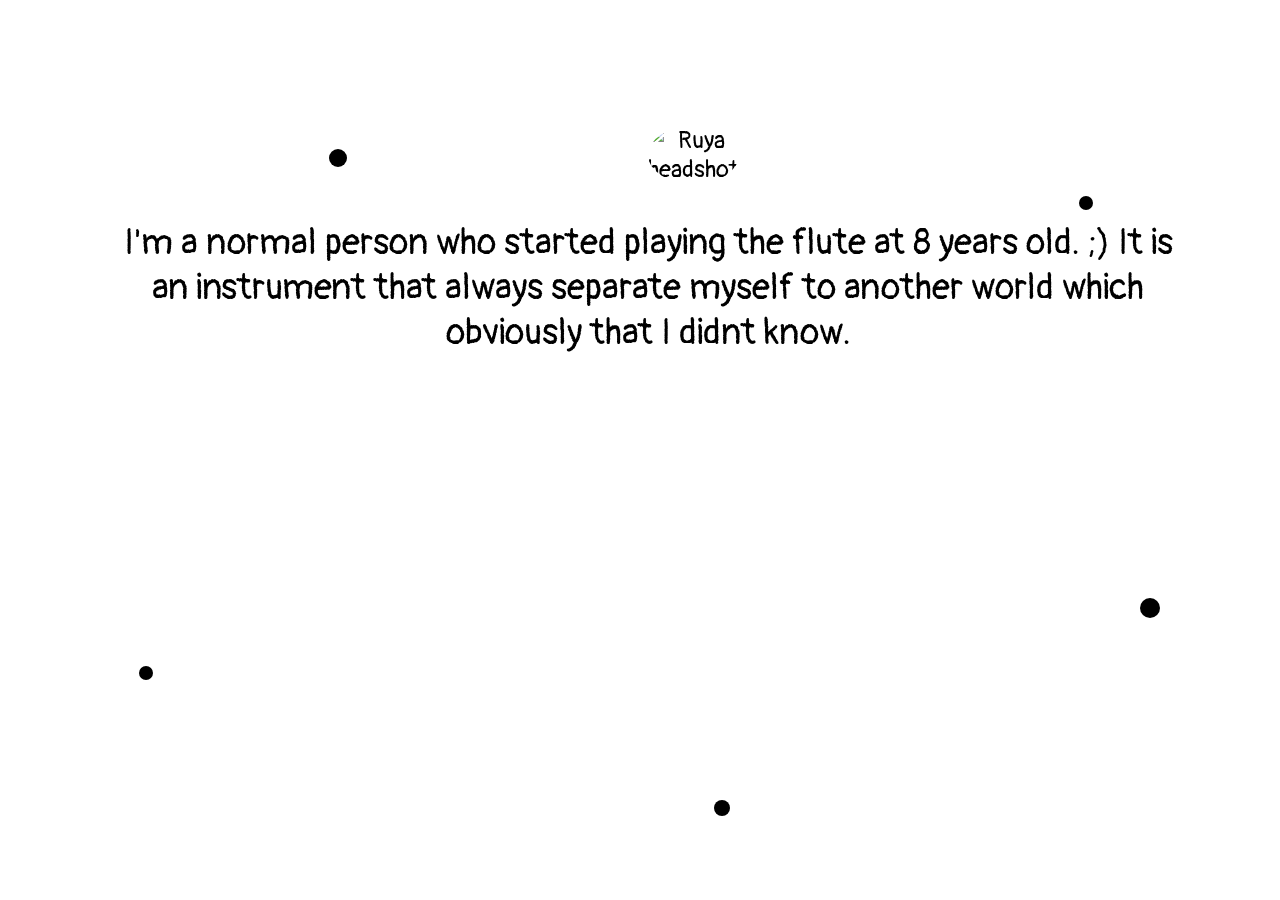
==== templates/index.html @ cdc6890f "imagination reached to a limit, rest" ====
<!DOCTYPE html>
<html>
<head>
    <link rel="stylesheet" href="./main.css"/>
    <link href="https://fonts.googleapis.com/css?family=Solway&display=swap" rel="stylesheet">
    <title>RuyaFlute</title>
</head>
<body >
    <div id="flute-overlay">
        <div class="content"> 
          <img class="img-profile" 
          src= "./RuyaProfile.jpg" 
          alt="Ruya headshot">
          <div class="content">
              <p>I'm a normal person who started playing the flute at 8 years old. ;) It is an instrument that always separate myself to another world which obviously that I didnt know.<p>
          </div>
          <div class="balls" id="ball1"></div>
          <div class="balls" id="ball2"></div>
          <div class="balls" id="ball3"></div>
          <div class="balls" id="ball4"></div>
          <div class="balls" id="ball5"></div>
        </div>
    </div>
</body>
</html>
---- templates/main.css ----
@font-face {
  font-family: 'Pangolin';
  src: url('./Pangolin-Regular.ttf');
}

body {
  background-image: url('Flute.jpg');
  z-index: -1;
}

#flute-overlay {
  position: fixed;
  overflow: scroll;
  z-index: 0;
  width: 100%;
  height: 100%;
  animation-name: dreamy;
  animation-duration: 2s;
  animation-iteration-count: infinite;
}

@keyframes dreamy {
  0% {
    background-color: rgba(245, 216, 238, 0.5);
  }
  20% {
    background-color: rgba(180, 180, 180, 0.5);
  }
  100% {
    background-color: rgba(245, 216, 238, 0.5);
  }
}

.content {
  text-align: center;
  margin-left: 50px;
  margin-right: 50px;
  font-family: 'Pangolin';
  font-size: 1.5em;
}

.img-profile {
  width: 15%;
  border-radius: 50%;
  margin-left: 50%;
  margin-right: 50%;
  margin-top: 10%;
}

.balls{
  border-radius: 50%;
  background: linear-gradient(35deg,black,black);
  position: absolute;
  width: 20px;
  height: 20px;
  margin-top: 50px;
}
#ball1 {
  right: 15%;
  top: 15%;
  transform: scale(0.7);
}
#ball2 {
  left: 25%;
  top: 10%;
  transform: scale(0.9);
}
#ball3 {
  top: 60%;
  right: 10%;
  transform: scale(1);
}
#ball4 {
  left: 55%;
  bottom:10%;
  transform: scale(0.8);
}
#ball5 {
  bottom: 25%;
  left: 10%;
  transform: scale(0.7);
}
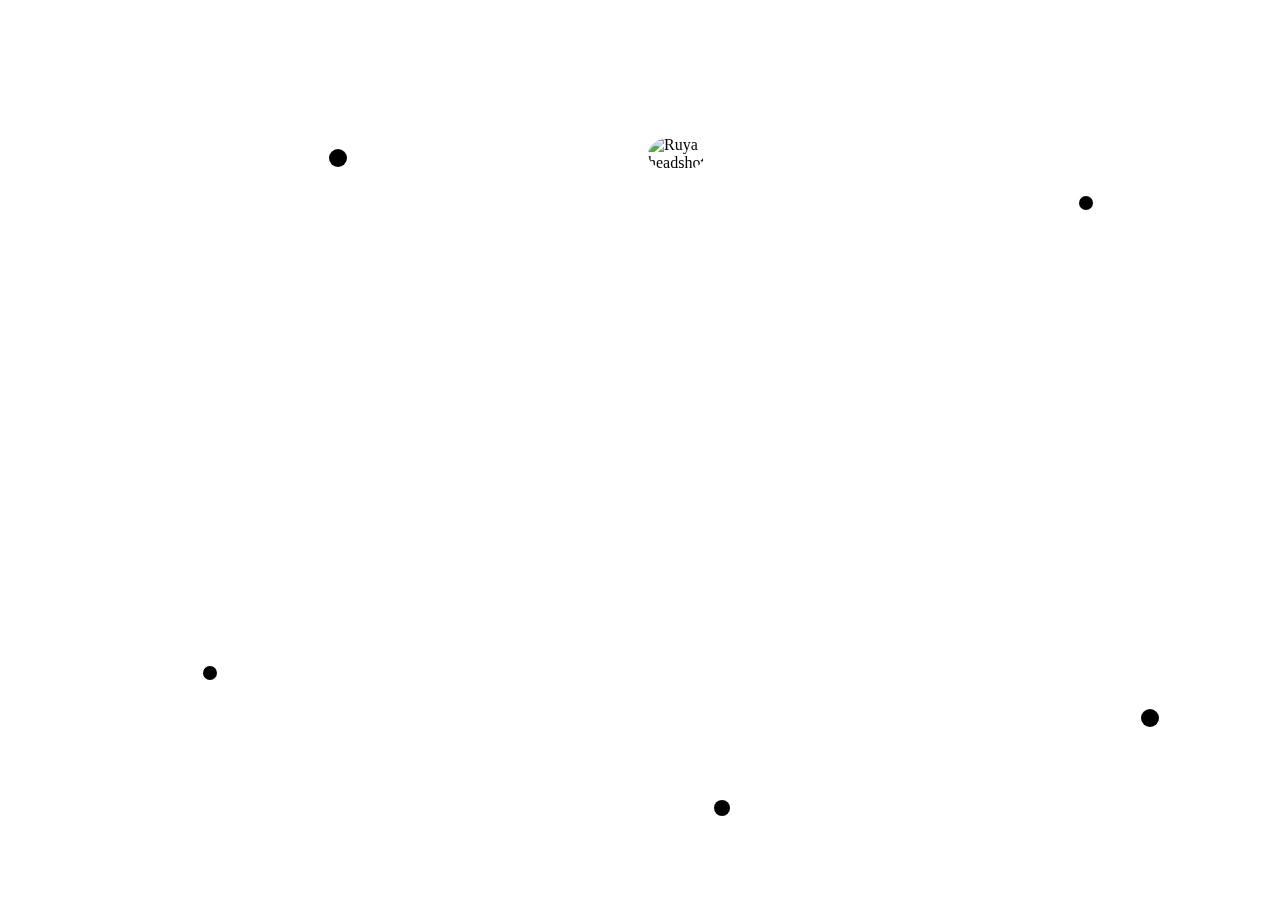
==== commit 4d093234: "what was that?" ====
--- a/templates/index.html
+++ b/templates/index.html
@@ -10,15 +10,15 @@
         <div class="content"> 
           <img class="img-profile" 
           src= "./RuyaProfile.jpg" 
-          alt="Ruya headshot">
-          <div class="content">
-              <p>I'm a normal person who started playing the flute at 8 years old. ;) It is an instrument that always separate myself to another world which obviously that I didnt know.<p>
+          alt="Ruya headshot"
+          data-text="I'm a normal person who started playing the flute at 8 years old. ;) It is an instrument that always separate myself to another world which obviously that I didnt know."
+          >
           </div>
-          <div class="balls" id="ball1"></div>
+          <div class="balls" id="ball1" data-text="About Me"></div>
           <div class="balls" id="ball2"></div>
           <div class="balls" id="ball3"></div>
           <div class="balls" id="ball4"></div>
-          <div class="balls" id="ball5"></div>
+          <div class="balls" id="ball5" data-text="Where is the beauty of mastering a piece when the heart is not pounding?"></div>
         </div>
     </div>
 </body>
--- a/templates/main.css
+++ b/templates/main.css
@@ -5,7 +5,7 @@
 
 body {
   background-image: url('Flute.jpg');
-  z-index: -1;
+  z-index: -2;
 }
 
 #flute-overlay {
@@ -31,6 +31,7 @@
   }
 }
 
+/*
 .content {
   text-align: center;
   margin-left: 50px;
@@ -38,6 +39,7 @@
   font-family: 'Pangolin';
   font-size: 1.5em;
 }
+*/
 
 .img-profile {
   width: 15%;
@@ -46,37 +48,108 @@
   margin-right: 50%;
   margin-top: 10%;
 }
+.img-profile:hover {
+  content: attr(data-text);
+  font-family: 'Pangolin';
+  font-size: 3px;
+  position: absolute;
+  left: 20%;
+  bottom: 35%;
+}
 
 .balls{
   border-radius: 50%;
-  background: linear-gradient(35deg,black,black);
   position: absolute;
   width: 20px;
   height: 20px;
   margin-top: 50px;
 }
+
 #ball1 {
   right: 15%;
   top: 15%;
   transform: scale(0.7);
+  background: black;
+  transition: 0.5s;
 }
+
+#ball1:hover {
+  transform: scale(20);
+  background: burlywood;
+  opacity: 0.6;
+}
+
+#ball1:hover:after {
+    content: attr(data-text);
+    font-family: 'Pangolin';
+    font-size: 3px;
+    position: absolute;
+    left: 20%;
+    bottom: 35%;
+}
+
 #ball2 {
   left: 25%;
   top: 10%;
   transform: scale(0.9);
+  background: black;
+  transition: 0.5s;
 }
+
+#ball2:hover {
+  transform: scale(25);
+  background: beige;
+  opacity: 0.6;
+}
+
 #ball3 {
-  top: 60%;
+  bottom: 20%;
   right: 10%;
-  transform: scale(1);
+  transform: scale(0.9);
+  background: black;
+  transition: 0.5s;
 }
+
+#ball3:hover {
+  transform: scale(20);
+  background: rgb(195, 195, 240);
+  opacity: 0.6;
+}
+
 #ball4 {
   left: 55%;
-  bottom:10%;
+  bottom: 10%;
   transform: scale(0.8);
+  background: black;
+  transition: 0.5s;
 }
+
+#ball4:hover {
+  transform: scale(25);
+  background: lightseagreen;
+  opacity: 0.6;
+}
+
 #ball5 {
   bottom: 25%;
+  left: 15%;
+  transform: scale(0.7);
+  background: black;
+  transition: 0.5s;
+}
+
+#ball5:hover {
+  transform: scale(20);
+  background: pink;
+  opacity: 0.6;
+}
+
+#ball5:hover:after {
+  content: attr(data-text);
+  font-family: 'Pangolin';
+  color: darkred;
+  font-size: 1.5px;
+  position: absolute;
   left: 10%;
-  transform: scale(0.7);
-}
+  bottom: 18%;
+}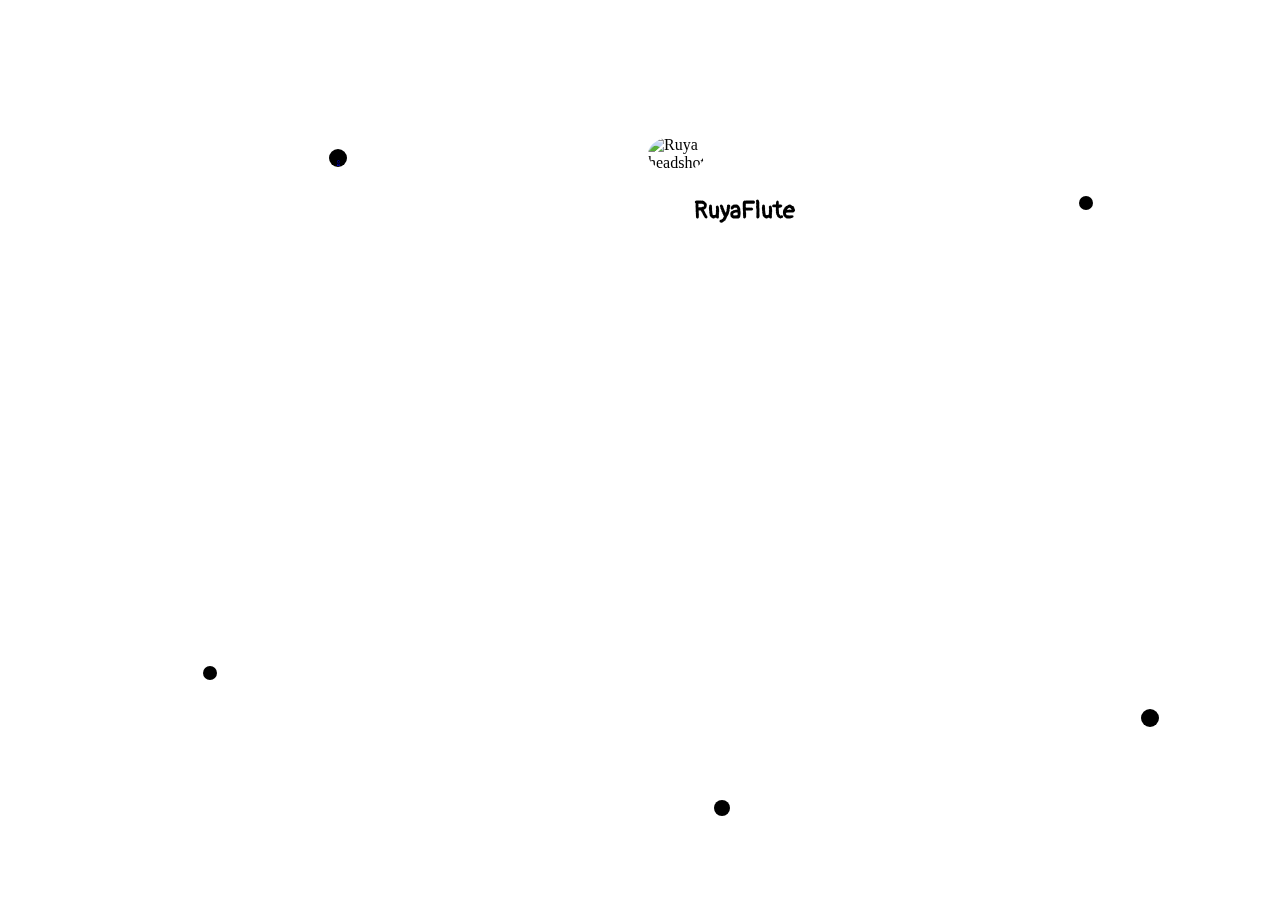
==== commit 93a1f6b2: "closure" ====
--- a/templates/index.html
+++ b/templates/index.html
@@ -7,17 +7,32 @@
 </head>
 <body >
     <div id="flute-overlay">
-        <div class="content"> 
+        <div> 
           <img class="img-profile" 
           src= "./RuyaProfile.jpg" 
-          alt="Ruya headshot"
-          data-text="I'm a normal person who started playing the flute at 8 years old. ;) It is an instrument that always separate myself to another world which obviously that I didnt know."
-          >
+          alt="Ruya headshot">
           </div>
-          <div class="balls" id="ball1" data-text="About Me"></div>
-          <div class="balls" id="ball2"></div>
-          <div class="balls" id="ball3"></div>
-          <div class="balls" id="ball4"></div>
+          <div class="content">
+            <p> RuyaFlute </p>
+          </div>
+          
+          <div class="balls" id="ball1" data-text="How to melt with it?"></div>
+          <div class="balls" id="ball2" data-text="My Projects" >
+            <div class="social-icon">
+                <a href="https://github.com/nancyruya">
+                    <svg xmlns="http://www.w3.org/2000/svg" width="30" height="30" viewBox="0 0 24 24">
+                        <path d="M12 0c-6.626 0-12 5.373-12 12 0 5.302 3.438 9.8 8.207 11.387.599.111.793-.261.793-.577v-2.234c-3.338.726-4.033-1.416-4.033-1.416-.546-1.387-1.333-1.756-1.333-1.756-1.089-.745.083-.729.083-.729 1.205.084 1.839 1.237 1.839 1.237 1.07 1.834 2.807 1.304 3.492.997.107-.775.418-1.305.762-1.604-2.665-.305-5.467-1.334-5.467-5.931 0-1.311.469-2.381 1.236-3.221-.124-.303-.535-1.524.117-3.176 0 0 1.008-.322 3.301 1.23.957-.266 1.983-.399 3.003-.404 1.02.005 2.047.138 3.006.404 2.291-1.552 3.297-1.23 3.297-1.23.653 1.653.242 2.874.118 3.176.77.84 1.235 1.911 1.235 3.221 0 4.609-2.807 5.624-5.479 5.921.43.372.823 1.102.823 2.222v3.293c0 .319.192.694.801.576 4.765-1.589 8.199-6.086 8.199-11.386 0-6.627-5.373-12-12-12z" fill="currentColor" fill-rule="evenodd"></path>
+                    </svg>
+                </a>
+                <a href="https://www.instagram.com/ruyaflute">
+                    <svg xmlns="http://www.w3.org/2000/svg" width="30" height="30" viewBox="0 0 24 24">
+                        <path d="M11.984 16.815c2.596 0 4.706-2.111 4.706-4.707 0-1.409-.623-2.674-1.606-3.538-.346-.303-.735-.556-1.158-.748-.593-.27-1.249-.421-1.941-.421s-1.349.151-1.941.421c-.424.194-.814.447-1.158.749-.985.864-1.608 2.129-1.608 3.538 0 2.595 2.112 4.706 4.706 4.706zm.016-8.184c1.921 0 3.479 1.557 3.479 3.478 0 1.921-1.558 3.479-3.479 3.479s-3.479-1.557-3.479-3.479c0-1.921 1.558-3.478 3.479-3.478zm5.223.369h6.777v10.278c0 2.608-2.114 4.722-4.722 4.722h-14.493c-2.608 0-4.785-2.114-4.785-4.722v-10.278h6.747c-.544.913-.872 1.969-.872 3.109 0 3.374 2.735 6.109 6.109 6.109s6.109-2.735 6.109-6.109c.001-1.14-.327-2.196-.87-3.109zm2.055-9h-12.278v5h-1v-5h-1v5h-1v-4.923c-.346.057-.682.143-1 .27v4.653h-1v-4.102c-1.202.857-2 2.246-2 3.824v3.278h7.473c1.167-1.282 2.798-2 4.511-2 1.722 0 3.351.725 4.511 2h7.505v-3.278c0-2.608-2.114-4.722-4.722-4.722zm2.722 5.265c0 .406-.333.735-.745.735h-2.511c-.411 0-.744-.329-.744-.735v-2.53c0-.406.333-.735.744-.735h2.511c.412 0 .745.329.745.735v2.53z" fill="currentColor" fill-rule="evenodd"></path>
+                    </svg>
+                </a>
+            </div>
+          </div>
+          <div class="balls" id="ball3" data-text="Why the most beautiful piece has always to be the most difficult to play?"></div>
+          <div class="balls" id="ball4" data-text="How to have my music connect to the people who I care for?"></div>
           <div class="balls" id="ball5" data-text="Where is the beauty of mastering a piece when the heart is not pounding?"></div>
         </div>
     </div>
--- a/templates/main.css
+++ b/templates/main.css
@@ -6,6 +6,15 @@
 body {
   background-image: url('Flute.jpg');
   z-index: -2;
+}
+
+.content {
+  text-align: center;
+  font-family: 'Pangolin';
+  font-weight: bold;
+  margin-left: 15%;
+  font-size: 1.5em;
+  cursor: pointer;
 }
 
 #flute-overlay {
@@ -31,30 +40,16 @@
   }
 }
 
-/*
-.content {
-  text-align: center;
-  margin-left: 50px;
-  margin-right: 50px;
-  font-family: 'Pangolin';
-  font-size: 1.5em;
-}
-*/
-
 .img-profile {
   width: 15%;
   border-radius: 50%;
   margin-left: 50%;
   margin-right: 50%;
   margin-top: 10%;
+  cursor:none;
 }
 .img-profile:hover {
-  content: attr(data-text);
-  font-family: 'Pangolin';
-  font-size: 3px;
-  position: absolute;
-  left: 20%;
-  bottom: 35%;
+  transform: scale(0);
 }
 
 .balls{
@@ -63,6 +58,7 @@
   width: 20px;
   height: 20px;
   margin-top: 50px;
+  cursor:help;
 }
 
 #ball1 {
@@ -82,10 +78,11 @@
 #ball1:hover:after {
     content: attr(data-text);
     font-family: 'Pangolin';
-    font-size: 3px;
+    color: white;
+    font-size: 1.40px;
     position: absolute;
-    left: 20%;
-    bottom: 35%;
+    left: 25%;
+    bottom: 45%;
 }
 
 #ball2 {
@@ -94,6 +91,7 @@
   transform: scale(0.9);
   background: black;
   transition: 0.5s;
+  cursor:help;
 }
 
 #ball2:hover {
@@ -101,6 +99,22 @@
   background: beige;
   opacity: 0.6;
 }
+.social-icon {
+  visibility: visible;
+  transform: scale(0.1);
+  height: 28px;
+}
+
+#ball2:hover:after{
+  content: attr(data-text);
+  font-family: 'Pangolin';
+  color: rgb(0, 0, 0);
+  font-size: 3px;
+  position: absolute;
+  left: 10%;
+  bottom: 40%;
+}
+
 
 #ball3 {
   bottom: 20%;
@@ -108,6 +122,7 @@
   transform: scale(0.9);
   background: black;
   transition: 0.5s;
+  cursor:help;
 }
 
 #ball3:hover {
@@ -116,12 +131,23 @@
   opacity: 0.6;
 }
 
+#ball3:hover:after {
+  content: attr(data-text);
+  font-family: 'Pangolin';
+  color: purple;
+  font-size: 1.3px;
+  position: absolute;
+  left: 10%;
+  bottom: 40%;
+}
+
 #ball4 {
   left: 55%;
   bottom: 10%;
   transform: scale(0.8);
   background: black;
   transition: 0.5s;
+  cursor:help;
 }
 
 #ball4:hover {
@@ -130,12 +156,23 @@
   opacity: 0.6;
 }
 
+#ball4:hover:after {
+  content: attr(data-text);
+  font-family: 'Pangolin';
+  color: rgb(252, 38, 109);
+  font-size: 1.3px;
+  position: absolute;
+  left: 10%;
+  bottom: 50%;
+}
+
 #ball5 {
   bottom: 25%;
   left: 15%;
   transform: scale(0.7);
   background: black;
   transition: 0.5s;
+  cursor:help;
 }
 
 #ball5:hover {
@@ -148,8 +185,8 @@
   content: attr(data-text);
   font-family: 'Pangolin';
   color: darkred;
-  font-size: 1.5px;
+  font-size: 1.3px;
   position: absolute;
   left: 10%;
-  bottom: 18%;
+  bottom: 40%;
 }